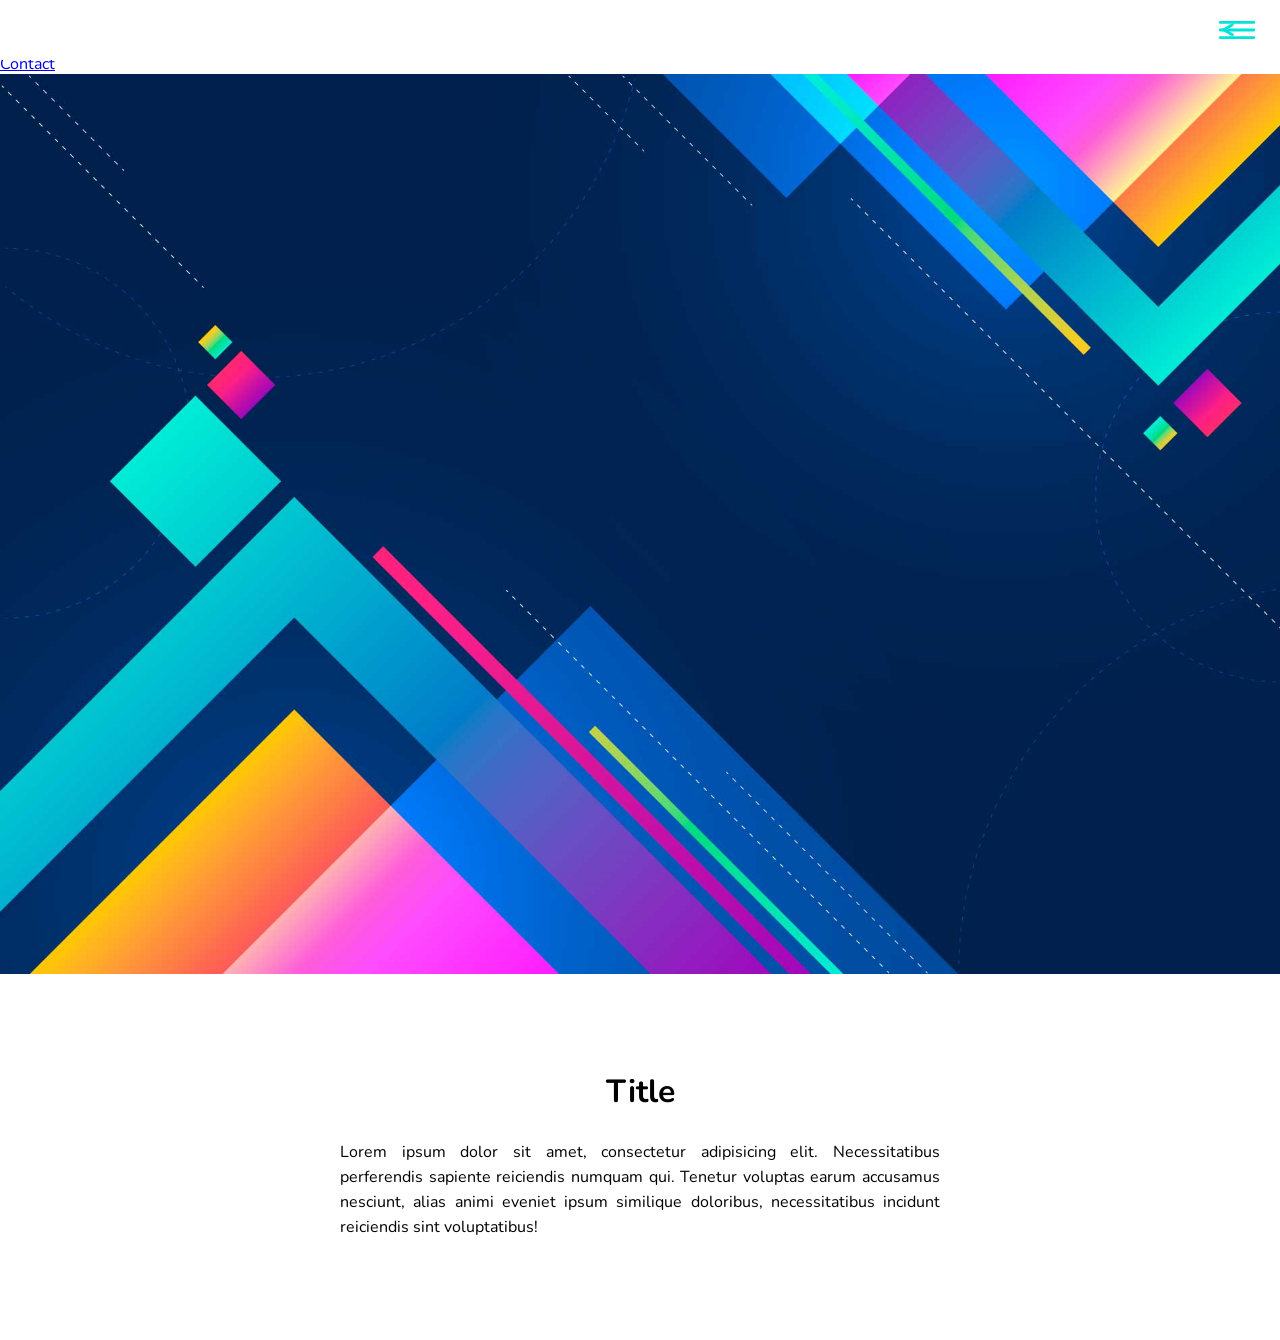
==== deploy/index.html @ 3b0464d3 "init push of navigation" ====
<!DOCTYPE html>
<html lang="en">

<head>
    <meta charset="UTF-8">
    <meta name="viewport" content="width=device-width, initial-scale=1.0">
    <meta http-equiv="X-UA-Compatible" content="ie=edge">
    <!-- Font Awesome -->

    <!-- Google Font -->
    <link href="https://fonts.googleapis.com/css?family=Nunito:300,400,600,700&display=swap" rel="stylesheet">

    <link rel="stylesheet" href="css/styles.css">
    <title>Web 3 Template</title>
</head>

<body>



    <header>
        <div>
            <svg xmlns="http://www.w3.org/2000/svg" viewBox="0 0 40 21" id="burger-container">
                <g stroke="none" stroke-width="1" fill="none" fill-rule="evenodd">
                    <g id="burger" transform="translate(2 2)" stroke-linecap="round" stroke-width="3">
                        <path id="middle-line" d="M.4 8.5h35.2" class="lines" />
                        <path id="top-line" d="M.4.5h35.2" class="lines" />
                        <path id="bottom-line" d="M.4 16.5h35.2" class="lines" />
                    </g>
                    <g id="arrow-left" transform="translate(6 5)" stroke-linecap="round" stroke-width="3">
                        <path id="arrow-left-bottom" d="M0 5.25l9.093 5.25" class="lines" />
                        <path id="arrow-left-top" d="M0 5.25L9.093 0" class="lines" />
                    </g>
                </g>
            </svg>
        </div>
    </header>
    
    <nav>
            <!-- <ul>
                <li><a href="#">About</a></li>
                <li><a href="#">Portfolio</a></li>
                <li><a href="#">Contact</a></li>
            </ul> -->
        
            <section>
                <div class="nav-background"></div>
                <div class="nav-background"></div>
                <div class="nav-background"></div>
                <div class="nav-background"></div>
                <div class="nav-background"></div>
                <div class="nav-background"></div>
                <div class="nav-background"></div>
                <div class="nav-background"></div>
        
                <ul>
                    <li><a href="#">About</a></li>
                    <li><a href="#">Portfolio</a></li>
                    <li><a href="#">Clients</a></li>
                    <li><a href="#">Contact</a></li>
                </ul>
            </section>
        
        
        </nav>
        

    <section id="hero"></section>

    <section id="content">
        <div>
            <h1>Title</h1>
            <p>Lorem ipsum dolor sit amet, consectetur adipisicing elit. Necessitatibus perferendis sapiente reiciendis numquam qui. Tenetur voluptas earum accusamus nesciunt, alias animi eveniet ipsum similique doloribus, necessitatibus incidunt
                reiciendis sint voluptatibus!</p>
        </div>
    </section>


    <!-- jQuery -->
    <script src="https://ajax.googleapis.com/ajax/libs/jquery/3.4.1/jquery.min.js"></script>
    <!-- Greensock -->
    <script src="https://cdnjs.cloudflare.com/ajax/libs/gsap/3.0.4/gsap.min.js"></script>

    <script src="js/scripts-min.js"></script>
</body>

</html>
---- deploy/css/styles.css ----
/* =============
    Mixins
============= */
/* ---------------- Font Sizing ---------------- */
html {
  font-size: 100%; }

/* ---------------- Media Queries ---------------- */
/* =============
    Variables
============= */
/*! normalize.css v8.0.0 | MIT License | github.com/necolas/normalize.css */
/* Document
   ========================================================================== */
/**
 * 1. Correct the line height in all browsers.
 * 2. Prevent adjustments of font size after orientation changes in iOS.
 */
html {
  line-height: 1.15;
  /* 1 */
  -webkit-text-size-adjust: 100%;
  /* 2 */ }

/* Sections
   ========================================================================== */
/**
 * Remove the margin in all browsers.
 */
body {
  margin: 0; }

/**
 * Correct the font size and margin on `h1` elements within `section` and
 * `article` contexts in Chrome, Firefox, and Safari.
 */
h1 {
  font-size: 2em;
  margin: 0.67em 0; }

/* Grouping content
   ========================================================================== */
/**
 * 1. Add the correct box sizing in Firefox.
 * 2. Show the overflow in Edge and IE.
 */
hr {
  box-sizing: content-box;
  /* 1 */
  height: 0;
  /* 1 */
  overflow: visible;
  /* 2 */ }

/**
 * 1. Correct the inheritance and scaling of font size in all browsers.
 * 2. Correct the odd `em` font sizing in all browsers.
 */
pre {
  font-family: monospace, monospace;
  /* 1 */
  font-size: 1em;
  /* 2 */ }

/* Text-level semantics
   ========================================================================== */
/**
 * Remove the gray background on active links in IE 10.
 */
a {
  background-color: transparent; }

/**
 * 1. Remove the bottom border in Chrome 57-
 * 2. Add the correct text decoration in Chrome, Edge, IE, Opera, and Safari.
 */
abbr[title] {
  border-bottom: none;
  /* 1 */
  text-decoration: underline;
  /* 2 */
  text-decoration: underline dotted;
  /* 2 */ }

/**
 * Add the correct font weight in Chrome, Edge, and Safari.
 */
b,
strong {
  font-weight: bolder; }

/**
 * 1. Correct the inheritance and scaling of font size in all browsers.
 * 2. Correct the odd `em` font sizing in all browsers.
 */
code,
kbd,
samp {
  font-family: monospace, monospace;
  /* 1 */
  font-size: 1em;
  /* 2 */ }

/**
 * Add the correct font size in all browsers.
 */
small {
  font-size: 80%; }

/**
 * Prevent `sub` and `sup` elements from affecting the line height in
 * all browsers.
 */
sub,
sup {
  font-size: 75%;
  line-height: 0;
  position: relative;
  vertical-align: baseline; }

sub {
  bottom: -0.25em; }

sup {
  top: -0.5em; }

/* Embedded content
   ========================================================================== */
/**
 * Remove the border on images inside links in IE 10.
 */
img {
  border-style: none; }

/* Forms
   ========================================================================== */
/**
 * 1. Change the font styles in all browsers.
 * 2. Remove the margin in Firefox and Safari.
 */
button,
input,
optgroup,
select,
textarea {
  font-family: inherit;
  /* 1 */
  font-size: 100%;
  /* 1 */
  line-height: 1.15;
  /* 1 */
  margin: 0;
  /* 2 */ }

/**
 * Show the overflow in IE.
 * 1. Show the overflow in Edge.
 */
button,
input {
  /* 1 */
  overflow: visible; }

/**
 * Remove the inheritance of text transform in Edge, Firefox, and IE.
 * 1. Remove the inheritance of text transform in Firefox.
 */
button,
select {
  /* 1 */
  text-transform: none; }

/**
 * Correct the inability to style clickable types in iOS and Safari.
 */
button,
[type="button"],
[type="reset"],
[type="submit"] {
  -webkit-appearance: button; }

/**
 * Remove the inner border and padding in Firefox.
 */
button::-moz-focus-inner,
[type="button"]::-moz-focus-inner,
[type="reset"]::-moz-focus-inner,
[type="submit"]::-moz-focus-inner {
  border-style: none;
  padding: 0; }

/**
 * Restore the focus styles unset by the previous rule.
 */
button:-moz-focusring,
[type="button"]:-moz-focusring,
[type="reset"]:-moz-focusring,
[type="submit"]:-moz-focusring {
  outline: 1px dotted ButtonText; }

/**
 * Correct the padding in Firefox.
 */
fieldset {
  padding: 0.35em 0.75em 0.625em; }

/**
 * 1. Correct the text wrapping in Edge and IE.
 * 2. Correct the color inheritance from `fieldset` elements in IE.
 * 3. Remove the padding so developers are not caught out when they zero out
 *    `fieldset` elements in all browsers.
 */
legend {
  box-sizing: border-box;
  /* 1 */
  color: inherit;
  /* 2 */
  display: table;
  /* 1 */
  max-width: 100%;
  /* 1 */
  padding: 0;
  /* 3 */
  white-space: normal;
  /* 1 */ }

/**
 * Add the correct vertical alignment in Chrome, Firefox, and Opera.
 */
progress {
  vertical-align: baseline; }

/**
 * Remove the default vertical scrollbar in IE 10+.
 */
textarea {
  overflow: auto; }

/**
 * 1. Add the correct box sizing in IE 10.
 * 2. Remove the padding in IE 10.
 */
[type="checkbox"],
[type="radio"] {
  box-sizing: border-box;
  /* 1 */
  padding: 0;
  /* 2 */ }

/**
 * Correct the cursor style of increment and decrement buttons in Chrome.
 */
[type="number"]::-webkit-inner-spin-button,
[type="number"]::-webkit-outer-spin-button {
  height: auto; }

/**
 * 1. Correct the odd appearance in Chrome and Safari.
 * 2. Correct the outline style in Safari.
 */
[type="search"] {
  -webkit-appearance: textfield;
  /* 1 */
  outline-offset: -2px;
  /* 2 */ }

/**
 * Remove the inner padding in Chrome and Safari on macOS.
 */
[type="search"]::-webkit-search-decoration {
  -webkit-appearance: none; }

/**
 * 1. Correct the inability to style clickable types in iOS and Safari.
 * 2. Change font properties to `inherit` in Safari.
 */
::-webkit-file-upload-button {
  -webkit-appearance: button;
  /* 1 */
  font: inherit;
  /* 2 */ }

/* Interactive
   ========================================================================== */
/*
 * Add the correct display in Edge, IE 10+, and Firefox.
 */
details {
  display: block; }

/*
 * Add the correct display in all browsers.
 */
summary {
  display: list-item; }

/* Misc
   ========================================================================== */
/**
 * Add the correct display in IE 10+.
 */
template {
  display: none; }

/**
 * Add the correct display in IE 10.
 */
[hidden] {
  display: none; }

/* =============
    Base
============= */
figure {
  padding: 0;
  margin: 0; }

ul {
  padding: 0;
  margin: 0; }
  ul li {
    list-style: none; }

/* =============
    Typography
============= */
body {
  font-family: 'Nunito', sans-serif; }

h1, h2, h3, h4, h5, p {
  padding: 0;
  margin: 0; }

/* =============
    Buttons
============= */
/* =============
    Forms
============= */
[type='text'], [type='password'], [type='date'], [type='datetime'], [type='datetime-local'], [type='month'], [type='week'], [type='email'], [type='number'], [type='search'], [type='tel'], [type='time'], [type='url'], [type='color'], textarea {
  box-shadow: none; }

[type='text']:focus, [type='password']:focus, [type='date']:focus, [type='datetime']:focus, [type='datetime-local']:focus, [type='month']:focus, [type='week']:focus, [type='email']:focus, [type='number']:focus, [type='search']:focus, [type='tel']:focus, [type='time']:focus, [type='url']:focus, [type='color']:focus, textarea:focus {
  box-shadow: none; }

input[type=text],
input[type=email],
input[type=password],
textarea {
  -webkit-appearance: none; }

/* =============
    Navigation
============= */
/* =============
    Header
============= */
header {
  position: fixed;
  width: 100%;
  background-color: #fff;
  display: grid;
  grid-template-columns: 24px auto 24px;
  grid-template-areas: ". header .";
  z-index: 100; }
  header > div {
    grid-area: header;
    display: flex;
    justify-content: flex-end;
    padding: 20px 0; }
    header > div #burger-container {
      height: 20px;
      cursor: pointer; }
      header > div #burger-container .lines {
        stroke: #00E3D7; }

/* =============
    Footer
============= */
/* =============
    Hero
============= */
#hero {
  background-image: url(../img/hero.jpg);
  background-size: cover;
  height: 100vh; }

/* =============
    Content
============= */
#content {
  display: grid;
  grid-template-columns: 24px auto 24px;
  grid-template-areas: ". content .";
  padding: 100px 0; }
  @media (min-width: 1200px) {
    #content {
      grid-template-columns: auto 600px auto; } }
  #content > div {
    grid-area: content;
    text-align: center; }
    #content > div h1 {
      margin-bottom: 30px; }
    #content > div p {
      text-align: justify;
      line-height: 1.5625rem; }
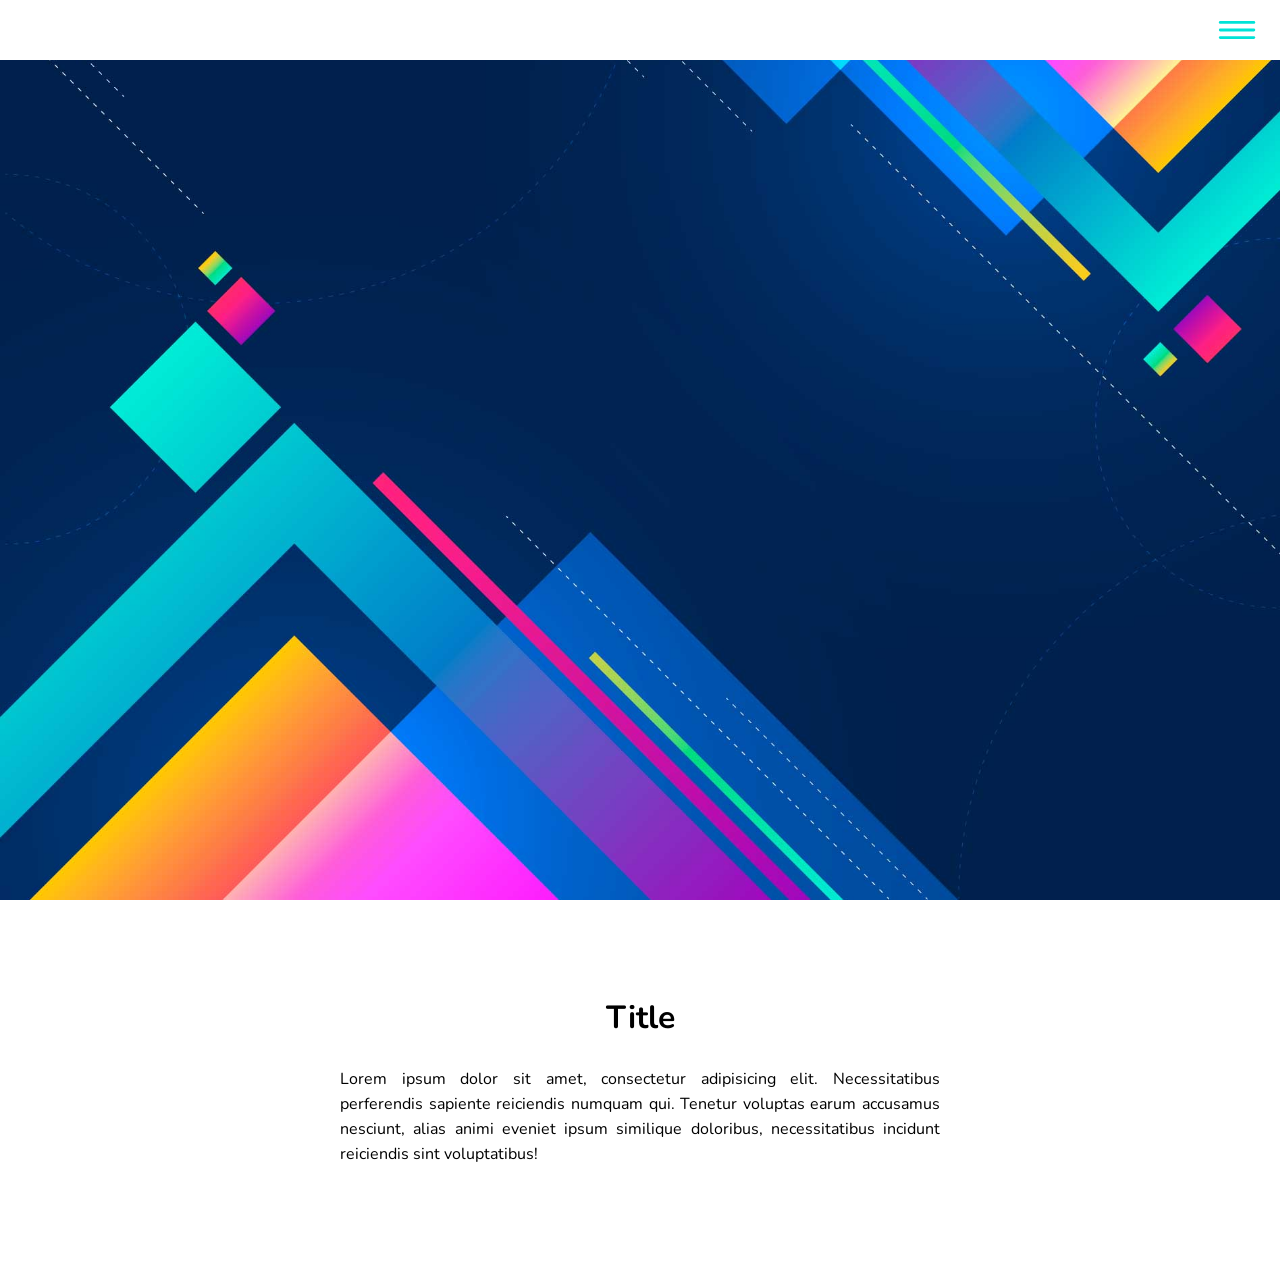
==== commit d9be96f2: "burger mouse enter created code for the burger to have a mouse enter function" ====
--- a/deploy/index.html
+++ b/deploy/index.html
@@ -36,34 +36,7 @@
         </div>
     </header>
     
-    <nav>
-            <!-- <ul>
-                <li><a href="#">About</a></li>
-                <li><a href="#">Portfolio</a></li>
-                <li><a href="#">Contact</a></li>
-            </ul> -->
-        
-            <section>
-                <div class="nav-background"></div>
-                <div class="nav-background"></div>
-                <div class="nav-background"></div>
-                <div class="nav-background"></div>
-                <div class="nav-background"></div>
-                <div class="nav-background"></div>
-                <div class="nav-background"></div>
-                <div class="nav-background"></div>
-        
-                <ul>
-                    <li><a href="#">About</a></li>
-                    <li><a href="#">Portfolio</a></li>
-                    <li><a href="#">Clients</a></li>
-                    <li><a href="#">Contact</a></li>
-                </ul>
-            </section>
-        
-        
-        </nav>
-        
+
 
     <section id="hero"></section>
 
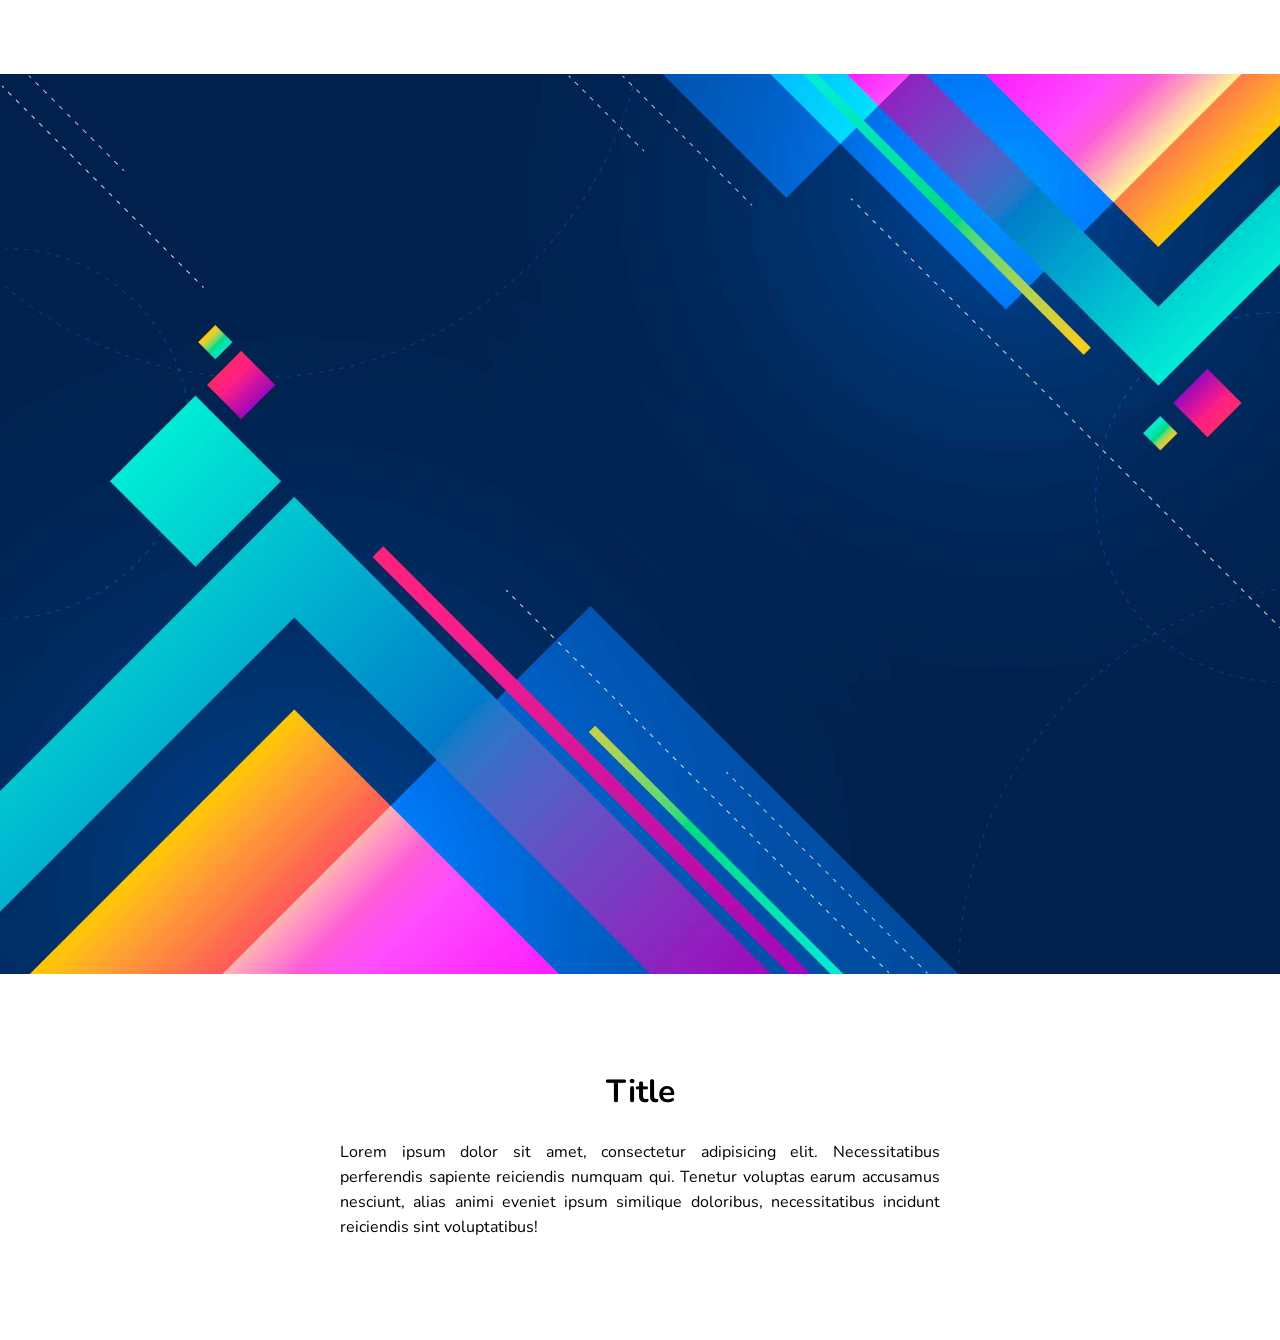
==== commit 317ddd20: "completed the nav class project" ====
--- a/deploy/index.html
+++ b/deploy/index.html
@@ -20,21 +20,45 @@
 
     <header>
         <div>
-            <svg xmlns="http://www.w3.org/2000/svg" viewBox="0 0 40 21" id="burger-container">
-                <g stroke="none" stroke-width="1" fill="none" fill-rule="evenodd">
-                    <g id="burger" transform="translate(2 2)" stroke-linecap="round" stroke-width="3">
-                        <path id="middle-line" d="M.4 8.5h35.2" class="lines" />
-                        <path id="top-line" d="M.4.5h35.2" class="lines" />
-                        <path id="bottom-line" d="M.4 16.5h35.2" class="lines" />
+            <section id="burger-container">
+                <svg xmlns="http://www.w3.org/2000/svg" viewBox="0 0 40 21" id="burger">
+                    <g stroke="none" stroke-width="1" fill="none" fill-rule="evenodd">
+                        <g id="burger-lines" transform="translate(2 2)" stroke-linecap="round" stroke-width="3">
+                            <path id="middle-line" d="M.4 8.5h35.2" class="lines" />
+                            <path id="top-line" d="M.4.5h35.2" class="lines" />
+                            <path id="bottom-line" d="M.4 16.5h35.2" class="lines" />
+                        </g>
+                        <g id="arrow-left" transform="translate(6 5)" stroke-linecap="round" stroke-width="3">
+                            <path id="arrow-left-bottom" d="M0 5.25l9.093 5.25" class="lines" />
+                            <path id="arrow-left-top" d="M0 5.25L9.093 0" class="lines" />
+                        </g>
                     </g>
-                    <g id="arrow-left" transform="translate(6 5)" stroke-linecap="round" stroke-width="3">
-                        <path id="arrow-left-bottom" d="M0 5.25l9.093 5.25" class="lines" />
-                        <path id="arrow-left-top" d="M0 5.25L9.093 0" class="lines" />
-                    </g>
-                </g>
-            </svg>
+                </svg>
+            </section>
+    
         </div>
     </header>
+    
+
+    <nav>
+        <section>
+            <div class="nav-background"></div>
+            <div class="nav-background"></div>
+            <div class="nav-background"></div>
+            <div class="nav-background"></div>
+            <div class="nav-background"></div>
+            <div class="nav-background"></div>
+            <div class="nav-background"></div>
+            <div class="nav-background"></div>
+    
+            <ul>
+                <li><a href="#">About</a></li>
+                <li><a href="#">Portfolio</a></li>
+                <li><a href="#">Clients</a></li>
+                <li><a href="#">Contact</a></li>
+            </ul>
+        </section>
+    </nav>
     
 
 
